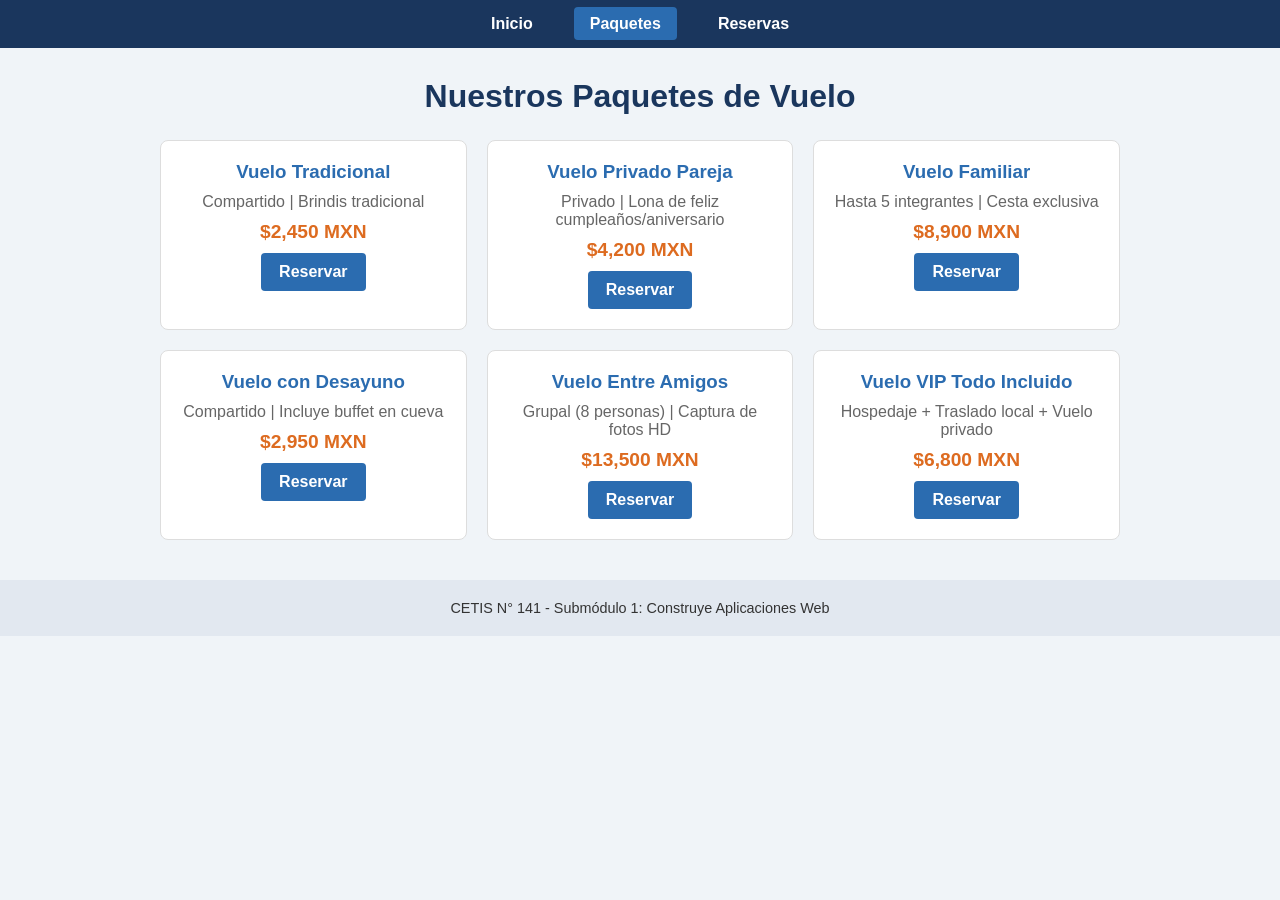
==== Paquetes.html @ b9e33882 "Estructura base de TeotiFly (Grid y Formularios) Carga inicial del proyecto multipágina" ====
<!DOCTYPE html>
<html lang="es">
<head>
<meta charset="UTF-8">
<meta name="viewport" content="width=device-width, initial-scale=1.0">
<title>TeotiFly | Paquetes</title>
<link rel="stylesheet" href="assets/css/styles.css">
</head>
<body>
<nav class="menu-principal">
<ul>
<li><a href="index.html">Inicio</a></li>
<li><a href="paquetes.html" class="activo">Paquetes</a></li>
<li><a href="reservas.html">Reservas</a></li>
</ul>
</nav>
<main class="contenedor-principal">
<h1 class="titulo-seccion">Nuestros Paquetes de Vuelo</h1>
<!-- Rejilla con 6 elementos para apreciar CSS Grid -->
<section class="rejilla-paquetes">
<article class="tarjeta">
<h3>Vuelo Tradicional</h3>
<p>Compartido | Brindis tradicional</p>
<p class="precio">$2,450 MXN</p>
<a href="reservas.html" class="boton-tarjeta">Reservar</a>
</article>
<article class="tarjeta">
<h3>Vuelo Privado Pareja</h3>
<p>Privado | Lona de feliz cumpleaños/aniversario</p>
<p class="precio">$4,200 MXN</p>
<a href="reservas.html" class="boton-tarjeta">Reservar</a>
</article>
<article class="tarjeta">
<h3>Vuelo Familiar</h3>
<p>Hasta 5 integrantes | Cesta exclusiva</p>
<p class="precio">$8,900 MXN</p>
<a href="reservas.html" class="boton-tarjeta">Reservar</a>
</article>
<article class="tarjeta">
<h3>Vuelo con Desayuno</h3>
<p>Compartido | Incluye buffet en cueva</p>
<p class="precio">$2,950 MXN</p>
<a href="reservas.html" class="boton-tarjeta">Reservar</a>
</article>
<article class="tarjeta">
<h3>Vuelo Entre Amigos</h3>
<p>Grupal (8 personas) | Captura de fotos HD</p>
<p class="precio">$13,500 MXN</p>
<a href="reservas.html" class="boton-tarjeta">Reservar</a>
</article>
<article class="tarjeta">
<h3>Vuelo VIP Todo Incluido</h3>
<p>Hospedaje + Traslado local + Vuelo privado</p>
<p class="precio">$6,800 MXN</p>
<a href="reservas.html" class="boton-tarjeta">Reservar</a>
</article>
</section>
</main>
<footer>
<p>CETIS N° 141 - Submódulo 1: Construye Aplicaciones Web</p>
</footer>
</body>
</html>
---- assets/css/styles.css ----
/* --- RESET BÁSICO Y FUENTE --- */
* {
margin: 0;
padding: 0;
box-sizing: border-box;
font-family: Arial, sans-serif;
}
body {
background-color: #f0f4f8;
color: #333;
}
/* --- BARRA DE NAVEGACIÓN SIMPLE (<nav>) --- */
.menu-principal {
background-color: #1a365d;
padding: 15px;
}
.menu-principal ul {
list-style: none;
display: flex;
justify-content: center;
gap: 25px;
}
.menu-principal a {
color: white;
text-decoration: none;
font-weight: bold;
padding: 8px 16px;
border-radius: 4px;
}
.menu-principal a:hover,
.menu-principal a.activo {
background-color: #2b6cb0;
}
/* --- PÁGINA DE INICIO (LOGO CENTRADO EN EL BODY) --- */
.contenido-inicio {
text-align: center;
padding: 50px 20px;
}
.logo-central {
width: 180px;
height: auto;
display: block;
margin: 0 auto 20px auto; /* Centra la imagen en el body */
}
.contenido-inicio h1 {
color: #1a365d;
margin-bottom: 10px;
}
.contenido-inicio p {
font-size: 1.1rem;
color: #555;
}
/* --- REJILLA DE 6 PAQUETES (CSS GRID) --- */
.contenedor-principal {
max-width: 1000px;
margin: 30px auto;
padding: 0 20px;
}
.titulo-seccion {
text-align: center;
color: #1a365d;
margin-bottom: 25px;
}
.rejilla-paquetes {
display: grid;
/* Genera columnas automáticas según el tamaño de la pantalla */
grid-template-columns: repeat(auto-fit, minmax(280px, 1fr));
gap: 20px;  
}
.tarjeta {
background-color: white;
border: 1px solid #ddd;
border-radius: 8px;
padding: 20px;
text-align: center;
}
.tarjeta h3 {
color: #2b6cb0;
margin-bottom: 10px;
}
.tarjeta p {
color: #666;
margin-bottom: 10px;
}
.tarjeta .precio {
font-weight: bold;
color: #dd6b20;
font-size: 1.2rem;
}
/* --- FORMULARIO DE RESERVAS --- */
.formulario-reserva {
background-color: white;
max-width: 450px;
margin: 0 auto;
padding: 25px;
border-radius: 8px;
border: 1px solid #ddd;
display: flex;
flex-direction: column;
gap: 12px;
}
.formulario-reserva input,
.formulario-reserva select ,
.formulario-reserva textarea {
width: 100%;
padding: 10px;
border: 1px solid #ee0707;
border-radius: 5px;
font-size: 1rem;
}
.formulario-reserva textarea {
resize: vertical;
}
/* --- BOTONES Y PIE DE PÁGINA --- */
.boton-enlace,
.boton-tarjeta,
.boton-enviar {
display: inline-block;
background-color: #2b6cb0;
color: white;
padding: 10px 18px;
text-decoration: none;
border-radius: 4px;
border: none;
cursor: pointer;
font-weight: bold;
}
.boton-enlace:hover,
.boton-tarjeta:hover,
.boton-enviar:hover {
background-color: #1a365d;
}
footer {
text-align: center;
padding: 20px;
background-color: #e2e8f0;
margin-top: 40px;
font-size: 0.9rem;
}
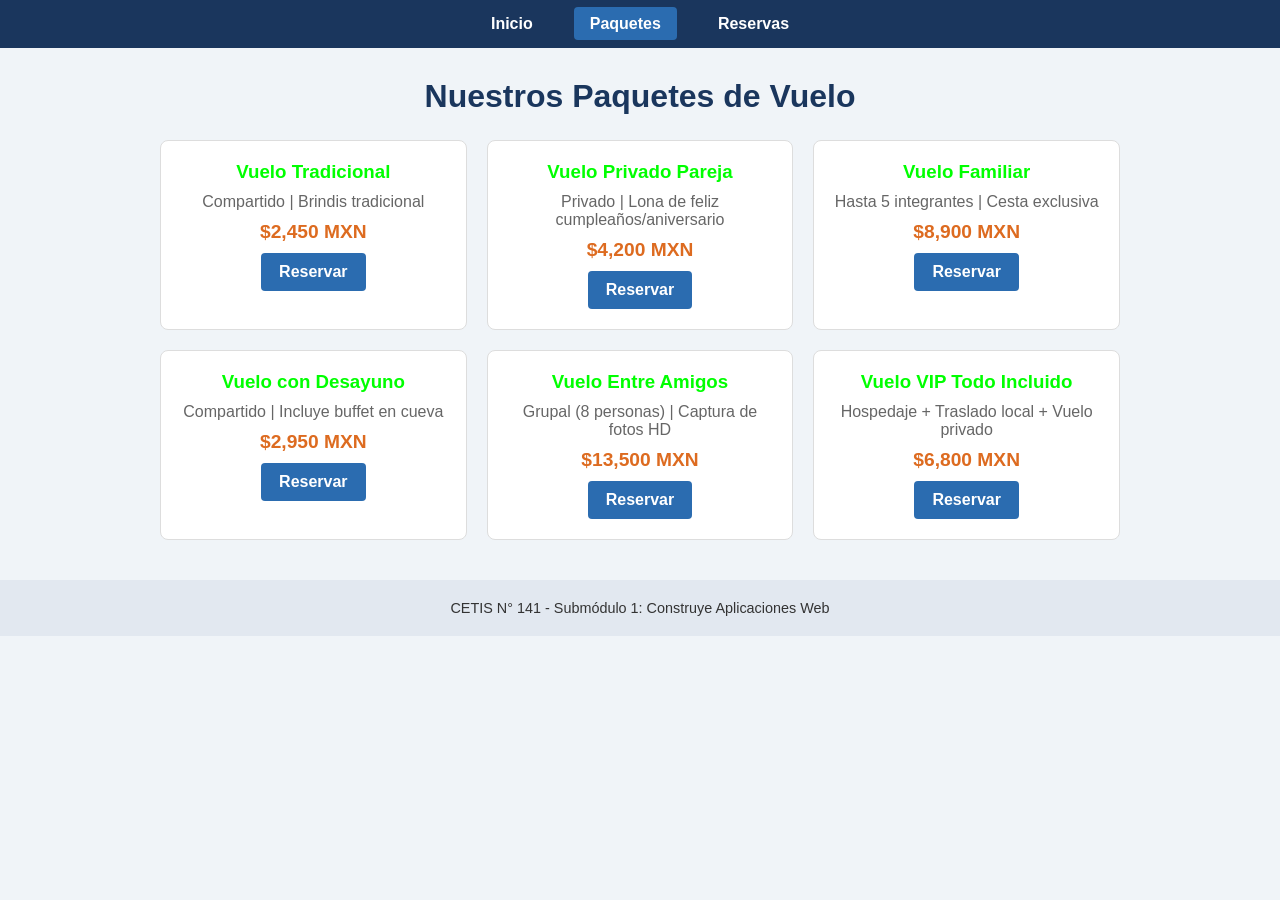
==== commit f158758f: "Comit_2.html Actualización de estilos y etiquetas del formulario de reservas" ====
--- a/Paquetes.html
+++ b/Paquetes.html
@@ -10,7 +10,7 @@
 <nav class="menu-principal">
 <ul>
 <li><a href="index.html">Inicio</a></li>
-<li><a href="paquetes.html" class="activo">Paquetes</a></li>
+<li><a href="Paquetes.html" class="activo">Paquetes</a></li>
 <li><a href="reservas.html">Reservas</a></li>
 </ul>
 </nav>
@@ -60,4 +60,4 @@
 <p>CETIS N° 141 - Submódulo 1: Construye Aplicaciones Web</p>
 </footer>
 </body>
-</html>+</html>
--- a/assets/css/styles.css
+++ b/assets/css/styles.css
@@ -75,7 +75,7 @@
 text-align: center;
 }
 .tarjeta h3 {
-color: #2b6cb0;
+color: #00ff00;
 margin-bottom: 10px;
 }
 .tarjeta p {
@@ -128,7 +128,7 @@
 .boton-enlace:hover,
 .boton-tarjeta:hover,
 .boton-enviar:hover {
-background-color: #1a365d;
+background-color: #ff0000;
 }
 footer {
 text-align: center;
@@ -136,4 +136,4 @@
 background-color: #e2e8f0;
 margin-top: 40px;
 font-size: 0.9rem;
-}+}
